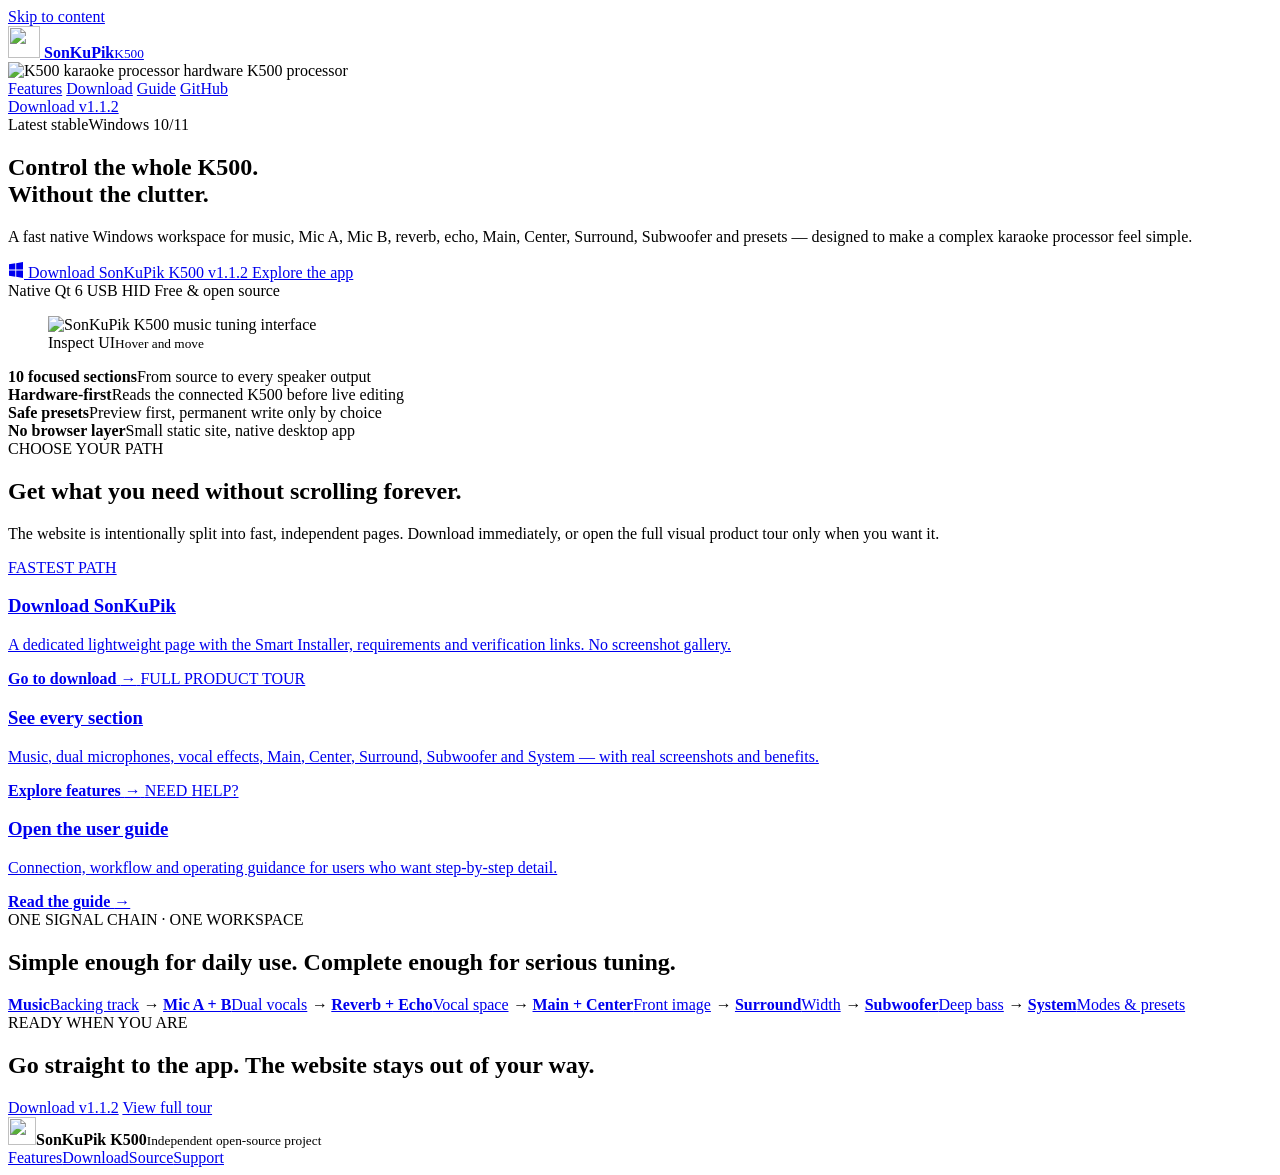
==== site/index.html @ 11680bb4 "docs(release): sync v1.1.2 stable landing fallbacks and public provenance" ====
<!doctype html>
<html lang="en">
<head>
  <meta charset="utf-8">
  <meta name="viewport" content="width=device-width,initial-scale=1">
  <meta name="theme-color" content="#071015">
  <meta name="robots" content="index,follow">
  <meta name="description" content="SonKuPik K500 is a fast native Windows control app for K500 karaoke processors — music, dual microphones, effects, speaker outputs and presets in one clear workflow.">
  <link rel="canonical" href="https://sonkupik-k500.pages.dev/">
  <meta property="og:title" content="SonKuPik K500 — Modern native control for K500">
  <meta property="og:description" content="Control the complete K500 signal chain from one lightweight native Windows app.">
  <meta property="og:type" content="website">
  <meta property="og:url" content="https://sonkupik-k500.pages.dev/">
  <meta property="og:site_name" content="SonKuPik K500">
  <meta property="og:image" content="https://sonkupik-k500.pages.dev/assets/music.webp">
  <meta property="og:image:alt" content="SonKuPik K500 music tuning interface">
  <meta name="twitter:card" content="summary_large_image">
  <meta name="twitter:title" content="SonKuPik K500 — Modern native control for K500">
  <meta name="twitter:description" content="Music, two mic paths, vocal effects, every speaker output and presets — without a browser layer.">
  <meta name="twitter:image" content="https://sonkupik-k500.pages.dev/assets/music.webp">
  <title>SonKuPik K500 — Fast Native Windows Control</title>
  <link rel="icon" href="/favicon.ico" sizes="any">
  <link rel="icon" href="/favicon-32x32.png" type="image/png" sizes="32x32">
  <link rel="apple-touch-icon" href="/apple-touch-icon.png">
  <link rel="preload" as="image" href="/assets/music.webp" type="image/webp" fetchpriority="high">
  <link rel="stylesheet" href="/styles.css">
  <link rel="stylesheet" href="/final.css">
  <script src="/app.js" defer></script>
</head>
<body class="home-page">
  <a class="skip-link" href="#main-content">Skip to content</a>

  <header class="site-header">
    <div class="shell nav-shell">
      <a class="brand" href="/" aria-label="SonKuPik K500 home">
        <img src="/favicon-32x32.png" alt="" width="32" height="32">
        <span><strong>SonKuPik</strong><small>K500</small></span>
      </a>
      <div class="nav-hardware" aria-label="K500 karaoke processor hardware">
        <img src="/assets/k500-device.webp" alt="K500 karaoke processor hardware" width="210" height="72" decoding="async">
        <span>K500 processor</span>
      </div>
      <nav class="nav-links" aria-label="Primary navigation">
        <a href="/features/">Features</a>
        <a href="/download/">Download</a>
        <a href="https://github.com/masarray/k500/blob/main/docs/USER_GUIDE.md">Guide</a>
        <a href="https://github.com/masarray/k500" target="_blank" rel="noreferrer">GitHub</a>
      </nav>
      <a class="button button-small button-primary nav-download" href="/download/windows" data-release-template="Download {tag}">Download v1.1.2</a>
    </div>
  </header>

  <main id="main-content">
    <section class="hero shell">
      <div class="hero-copy">
        <div class="eyebrow live-line"><span class="status-dot"></span><span id="release-label">Latest stable</span><span>Windows 10/11</span></div>
        <h1>Control the whole K500.<br><span>Without the clutter.</span></h1>
        <p class="hero-lead">A fast native Windows workspace for music, Mic A, Mic B, reverb, echo, Main, Center, Surround, Subwoofer and presets — designed to make a complex karaoke processor feel simple.</p>
        <div class="hero-actions">
          <a id="download-setup" class="button button-primary button-hero" href="/download/windows" aria-label="Download SonKuPik K500 v1.1.2 installer for Windows" data-release-aria-template="Download SonKuPik K500 {tag} installer for Windows">
            <svg class="button-icon windows-logo" width="16" height="16" viewBox="0 0 16 16" aria-hidden="true" focusable="false"><path fill="currentColor" d="M1 2.2 7.3 1.3v6.2H1V2.2Zm7.2-1L15 0v7.5H8.2V1.2ZM1 8.5h6.3v6.2L1 13.8V8.5Zm7.2 0H15V16l-6.8-1.2V8.5Z"/></svg>
            <span data-release-template="Download SonKuPik K500 {tag}">Download SonKuPik K500 v1.1.2</span>
          </a>
          <a class="button button-ghost button-hero" href="/features/">Explore the app</a>
        </div>
        <div class="hero-points" aria-label="Product highlights">
          <span>Native Qt 6</span>
          <span>USB HID</span>
          <span>Free & open source</span>
        </div>
      </div>

      <div class="hero-visual" aria-label="SonKuPik K500 application preview">
        <div class="product-zoom" data-product-zoom>
          <figure class="app-shot app-shot-main zoom-source" data-zoom-source tabindex="0" aria-label="SonKuPik K500 interface. Hover and move the pointer to inspect details.">
            <img src="/assets/music.webp" alt="SonKuPik K500 music tuning interface" width="1280" height="800" decoding="async" fetchpriority="high" draggable="false">
            <span class="zoom-lens" data-zoom-lens aria-hidden="true"></span>
            <figcaption class="zoom-hint"><span>Inspect UI</span><small>Hover and move</small></figcaption>
          </figure>
          <div class="zoom-pane" data-zoom-pane aria-hidden="true"></div>
        </div>
      </div>
    </section>

    <section class="proof-strip" aria-label="Why SonKuPik">
      <div class="shell proof-grid">
        <div><strong>10 focused sections</strong><span>From source to every speaker output</span></div>
        <div><strong>Hardware-first</strong><span>Reads the connected K500 before live editing</span></div>
        <div><strong>Safe presets</strong><span>Preview first, permanent write only by choice</span></div>
        <div><strong>No browser layer</strong><span>Small static site, native desktop app</span></div>
      </div>
    </section>

    <section class="section shell quick-paths">
      <div class="section-heading split-heading">
        <div><div class="eyebrow">CHOOSE YOUR PATH</div><h2>Get what you need without scrolling forever.</h2></div>
        <p>The website is intentionally split into fast, independent pages. Download immediately, or open the full visual product tour only when you want it.</p>
      </div>

      <div class="path-grid">
        <a class="path-card path-download" href="/download/">
          <span class="path-kicker">FASTEST PATH</span>
          <h3>Download SonKuPik</h3>
          <p>A dedicated lightweight page with the Smart Installer, requirements and verification links. No screenshot gallery.</p>
          <strong>Go to download <span>→</span></strong>
        </a>
        <a class="path-card" href="/features/">
          <span class="path-kicker">FULL PRODUCT TOUR</span>
          <h3>See every section</h3>
          <p>Music, dual microphones, vocal effects, Main, Center, Surround, Subwoofer and System — with real screenshots and benefits.</p>
          <strong>Explore features <span>→</span></strong>
        </a>
        <a class="path-card" href="https://github.com/masarray/k500/blob/main/docs/USER_GUIDE.md">
          <span class="path-kicker">NEED HELP?</span>
          <h3>Open the user guide</h3>
          <p>Connection, workflow and operating guidance for users who want step-by-step detail.</p>
          <strong>Read the guide <span>→</span></strong>
        </a>
      </div>
    </section>

    <section class="section section-alt value-section">
      <div class="shell">
        <div class="section-heading centered compact-heading">
          <div class="eyebrow">ONE SIGNAL CHAIN · ONE WORKSPACE</div>
          <h2>Simple enough for daily use. Complete enough for serious tuning.</h2>
        </div>
        <div class="signal-flow" aria-label="K500 signal chain controlled by SonKuPik">
          <a href="/features/#source"><strong>Music</strong><span>Backing track</span></a>
          <i>→</i>
          <a href="/features/#source"><strong>Mic A + B</strong><span>Dual vocals</span></a>
          <i>→</i>
          <a href="/features/#effects"><strong>Reverb + Echo</strong><span>Vocal space</span></a>
          <i>→</i>
          <a href="/features/#outputs"><strong>Main + Center</strong><span>Front image</span></a>
          <i>→</i>
          <a href="/features/#outputs"><strong>Surround</strong><span>Width</span></a>
          <i>→</i>
          <a href="/features/#outputs"><strong>Subwoofer</strong><span>Deep bass</span></a>
          <i>→</i>
          <a href="/features/#system"><strong>System</strong><span>Modes & presets</span></a>
        </div>
      </div>
    </section>

    <section class="section shell final-cta">
      <div>
        <div class="eyebrow">READY WHEN YOU ARE</div>
        <h2>Go straight to the app. The website stays out of your way.</h2>
      </div>
      <div class="final-actions">
        <a class="button button-primary" href="/download/windows" data-release-template="Download {tag}">Download v1.1.2</a>
        <a class="button button-ghost" href="/features/">View full tour</a>
      </div>
    </section>
  </main>

  <footer>
    <div class="shell footer-inner">
      <div class="brand footer-brand"><img src="/favicon-32x32.png" alt="" width="28" height="28"><span><strong>SonKuPik K500</strong><small>Independent open-source project</small></span></div>
      <div class="footer-links"><a href="/features/">Features</a><a href="/download/">Download</a><a href="https://github.com/masarray/k500">Source</a><a href="https://github.com/masarray/k500/issues">Support</a></div>
    </div>
  </footer>
</body>
</html>
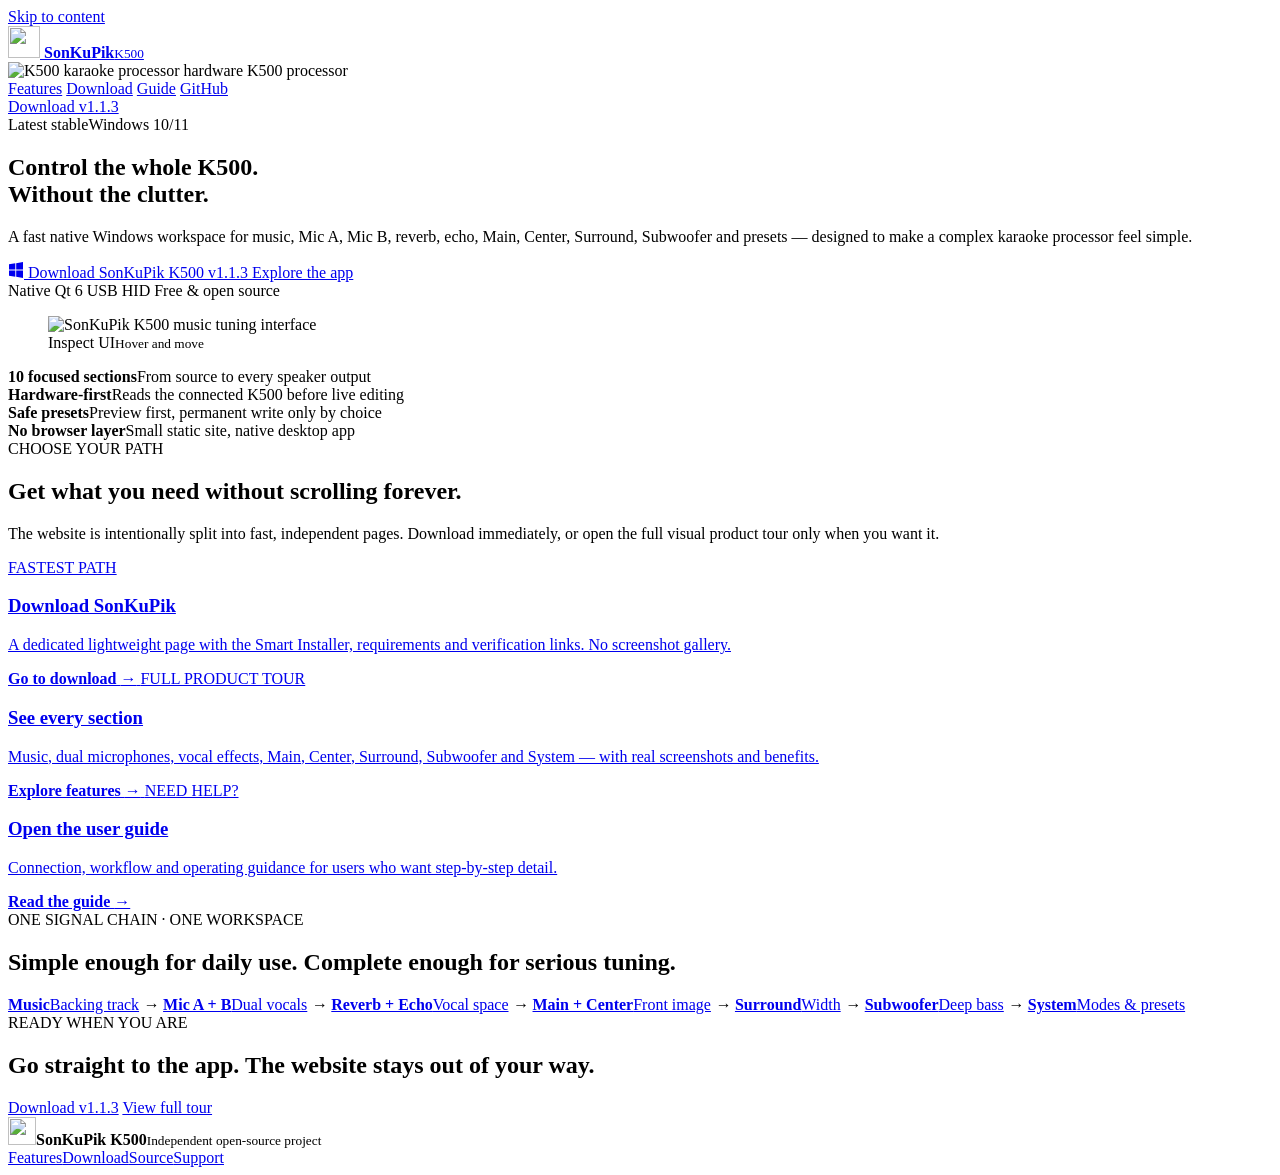
==== commit f92c53a2: "docs(release): synchronize public v1.1.3 stable site and provenance" ====
--- a/site/index.html
+++ b/site/index.html
@@ -46,7 +46,7 @@
         <a href="https://github.com/masarray/k500/blob/main/docs/USER_GUIDE.md">Guide</a>
         <a href="https://github.com/masarray/k500" target="_blank" rel="noreferrer">GitHub</a>
       </nav>
-      <a class="button button-small button-primary nav-download" href="/download/windows" data-release-template="Download {tag}">Download v1.1.2</a>
+      <a class="button button-small button-primary nav-download" href="/download/windows" data-release-template="Download {tag}">Download v1.1.3</a>
     </div>
   </header>
 
@@ -57,9 +57,9 @@
         <h1>Control the whole K500.<br><span>Without the clutter.</span></h1>
         <p class="hero-lead">A fast native Windows workspace for music, Mic A, Mic B, reverb, echo, Main, Center, Surround, Subwoofer and presets — designed to make a complex karaoke processor feel simple.</p>
         <div class="hero-actions">
-          <a id="download-setup" class="button button-primary button-hero" href="/download/windows" aria-label="Download SonKuPik K500 v1.1.2 installer for Windows" data-release-aria-template="Download SonKuPik K500 {tag} installer for Windows">
+          <a id="download-setup" class="button button-primary button-hero" href="/download/windows" aria-label="Download SonKuPik K500 v1.1.3 installer for Windows" data-release-aria-template="Download SonKuPik K500 {tag} installer for Windows">
             <svg class="button-icon windows-logo" width="16" height="16" viewBox="0 0 16 16" aria-hidden="true" focusable="false"><path fill="currentColor" d="M1 2.2 7.3 1.3v6.2H1V2.2Zm7.2-1L15 0v7.5H8.2V1.2ZM1 8.5h6.3v6.2L1 13.8V8.5Zm7.2 0H15V16l-6.8-1.2V8.5Z"/></svg>
-            <span data-release-template="Download SonKuPik K500 {tag}">Download SonKuPik K500 v1.1.2</span>
+            <span data-release-template="Download SonKuPik K500 {tag}">Download SonKuPik K500 v1.1.3</span>
           </a>
           <a class="button button-ghost button-hero" href="/features/">Explore the app</a>
         </div>
@@ -149,7 +149,7 @@
         <h2>Go straight to the app. The website stays out of your way.</h2>
       </div>
       <div class="final-actions">
-        <a class="button button-primary" href="/download/windows" data-release-template="Download {tag}">Download v1.1.2</a>
+        <a class="button button-primary" href="/download/windows" data-release-template="Download {tag}">Download v1.1.3</a>
         <a class="button button-ghost" href="/features/">View full tour</a>
       </div>
     </section>
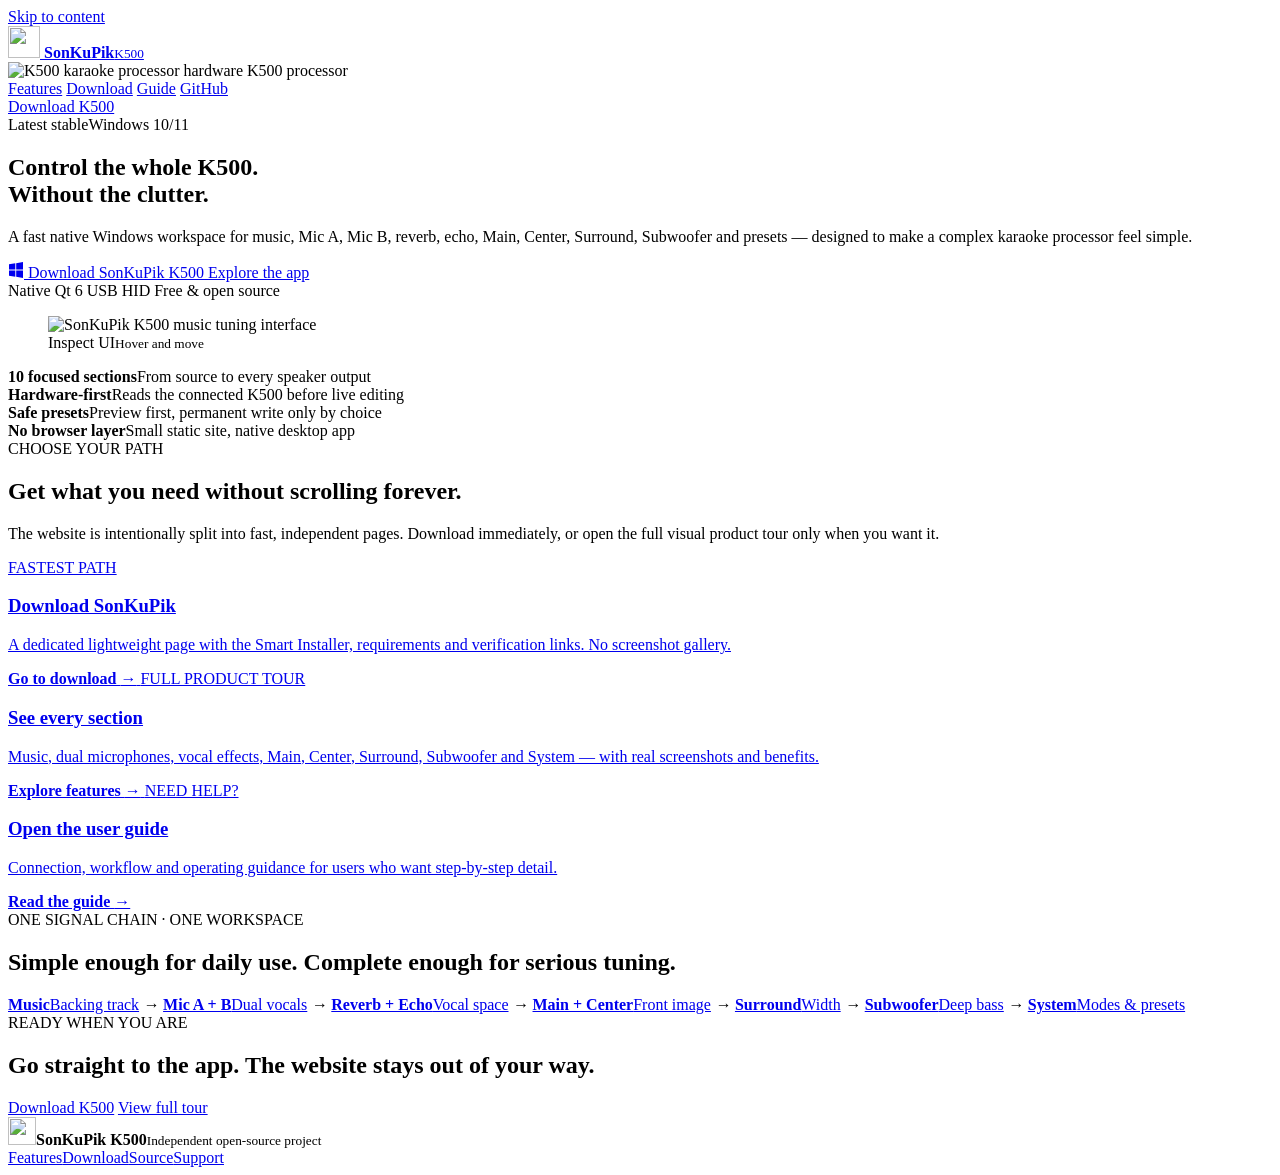
==== commit 3199e514: "fix(landing): render final static download labels on first paint, without async text replacements" ====
--- a/site/index.html
+++ b/site/index.html
@@ -46,7 +46,7 @@
         <a href="https://github.com/masarray/k500/blob/main/docs/USER_GUIDE.md">Guide</a>
         <a href="https://github.com/masarray/k500" target="_blank" rel="noreferrer">GitHub</a>
       </nav>
-      <a class="button button-small button-primary nav-download" href="/download/windows" data-release-template="Download {tag}">Download v1.1.3</a>
+      <a class="button button-small button-primary nav-download" href="/download/windows-preferred" data-release-preferred >Download K500</a>
     </div>
   </header>
 
@@ -57,9 +57,9 @@
         <h1>Control the whole K500.<br><span>Without the clutter.</span></h1>
         <p class="hero-lead">A fast native Windows workspace for music, Mic A, Mic B, reverb, echo, Main, Center, Surround, Subwoofer and presets — designed to make a complex karaoke processor feel simple.</p>
         <div class="hero-actions">
-          <a id="download-setup" class="button button-primary button-hero" href="/download/windows" aria-label="Download SonKuPik K500 v1.1.3 installer for Windows" data-release-aria-template="Download SonKuPik K500 {tag} installer for Windows">
+          <a id="download-setup" class="button button-primary button-hero" href="/download/windows-preferred" data-release-preferred aria-label="Download the latest stable SonKuPik K500 installer for Windows">
             <svg class="button-icon windows-logo" width="16" height="16" viewBox="0 0 16 16" aria-hidden="true" focusable="false"><path fill="currentColor" d="M1 2.2 7.3 1.3v6.2H1V2.2Zm7.2-1L15 0v7.5H8.2V1.2ZM1 8.5h6.3v6.2L1 13.8V8.5Zm7.2 0H15V16l-6.8-1.2V8.5Z"/></svg>
-            <span data-release-template="Download SonKuPik K500 {tag}">Download SonKuPik K500 v1.1.3</span>
+            <span >Download SonKuPik K500</span>
           </a>
           <a class="button button-ghost button-hero" href="/features/">Explore the app</a>
         </div>
@@ -149,7 +149,7 @@
         <h2>Go straight to the app. The website stays out of your way.</h2>
       </div>
       <div class="final-actions">
-        <a class="button button-primary" href="/download/windows" data-release-template="Download {tag}">Download v1.1.3</a>
+        <a class="button button-primary" href="/download/windows-preferred" data-release-preferred >Download K500</a>
         <a class="button button-ghost" href="/features/">View full tour</a>
       </div>
     </section>
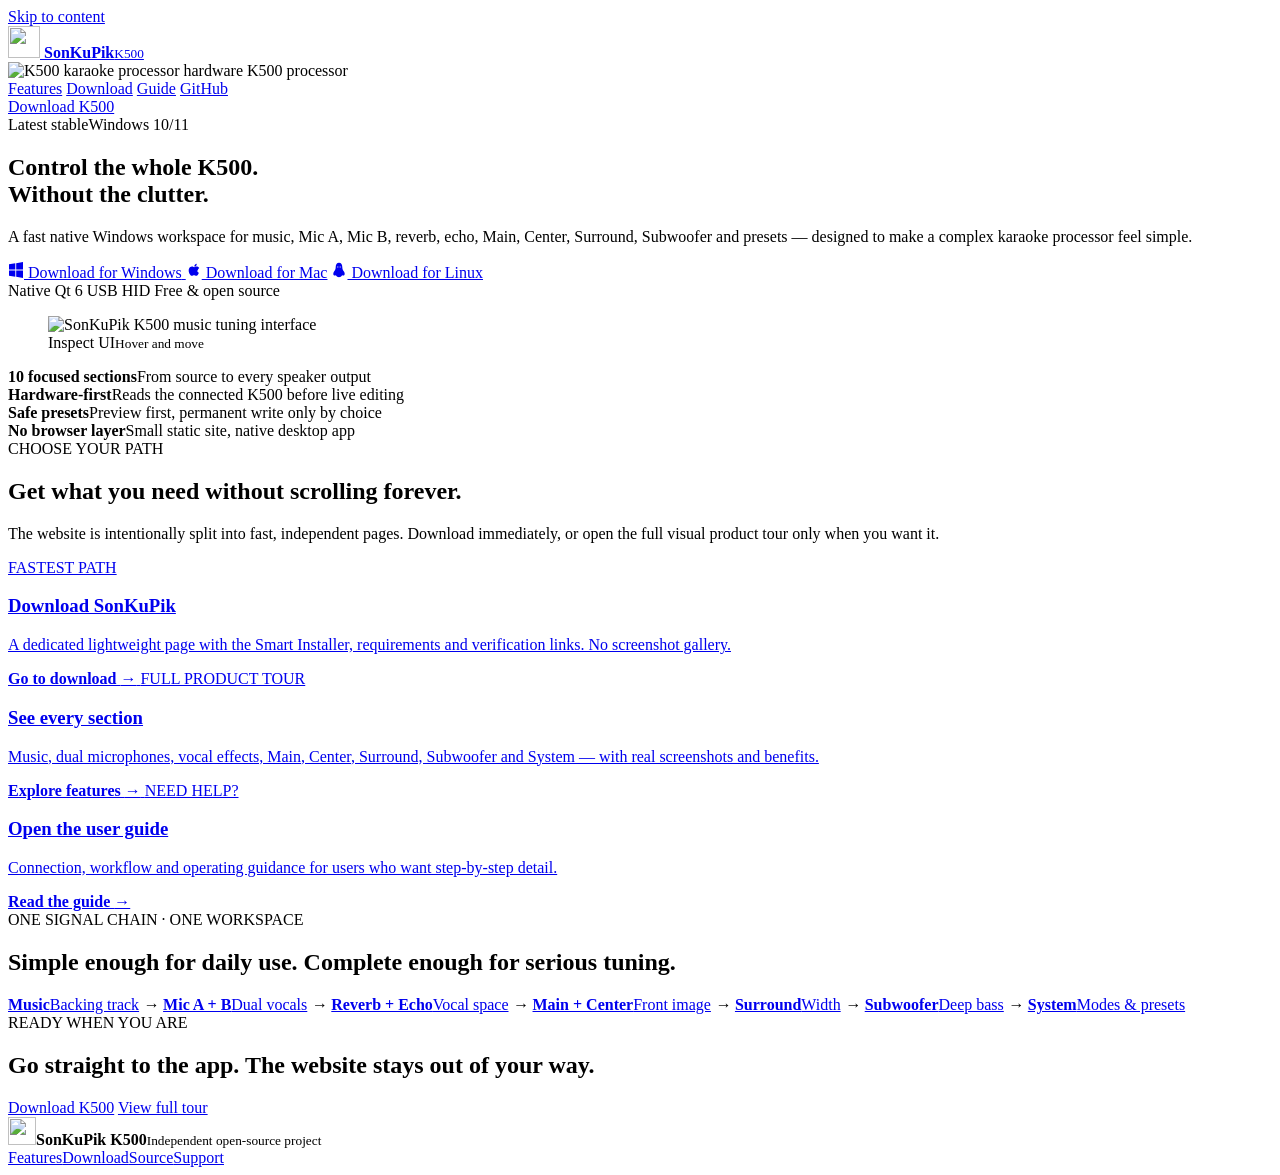
==== commit 83e776eb: "feat(distribution): Windows verified ZIP, cross-platform HID transport, Mac/Linux packages and three" ====
--- a/site/index.html
+++ b/site/index.html
@@ -59,9 +59,10 @@
         <div class="hero-actions">
           <a id="download-setup" class="button button-primary button-hero" href="/download/windows-preferred" data-release-preferred aria-label="Download the latest stable SonKuPik K500 installer for Windows">
             <svg class="button-icon windows-logo" width="16" height="16" viewBox="0 0 16 16" aria-hidden="true" focusable="false"><path fill="currentColor" d="M1 2.2 7.3 1.3v6.2H1V2.2Zm7.2-1L15 0v7.5H8.2V1.2ZM1 8.5h6.3v6.2L1 13.8V8.5Zm7.2 0H15V16l-6.8-1.2V8.5Z"/></svg>
-            <span >Download SonKuPik K500</span>
+            <span>Download for Windows</span>
           </a>
-          <a class="button button-ghost button-hero" href="/features/">Explore the app</a>
+          <a class="button button-ghost button-hero" href="/download/macos" data-release-macos><svg class="button-icon" width="16" height="16" viewBox="0 0 24 24" aria-hidden="true"><path fill="currentColor" d="M17.7 12.8c0-2.6 2.1-3.8 2.2-3.9-1.2-1.8-3.1-2.1-3.8-2.1-1.6-.2-3.1.9-3.9.9-.8 0-2-.9-3.3-.9-1.7.1-3.3 1-4.1 2.4-1.7 2.9-.4 7.1 1.2 9.4.8 1.1 1.7 2.3 2.9 2.2 1.2 0 1.6-.8 3.1-.8s1.9.8 3.2.8c1.3 0 2.1-1.1 2.9-2.2.9-1.2 1.3-2.3 1.3-2.3s-2.7-1-2.7-3.5ZM15.3 5.5c.6-.7.9-1.7.8-2.7-1 .1-2 .6-2.7 1.3-.6.7-1 1.7-.9 2.6 1 .1 2-.5 2.8-1.2Z"/></svg> Download for Mac</a>
+          <a class="button button-ghost button-hero" href="/download/linux" data-release-linux><svg class="button-icon" width="16" height="16" viewBox="0 0 24 24" aria-hidden="true"><path fill="currentColor" d="M12 1c-3.3 0-5 2.8-5 7.3 0 2.1-.7 3.5-2.4 6.1-1.3 2.2-1.7 4.5-.4 5.5.8.6 1.9.5 3-.1 1.2 2 2.8 3 4.8 3s3.6-1 4.8-3c1.1.6 2.2.7 3 .1 1.3-1 .9-3.3-.4-5.5-1.7-2.6-2.4-4-2.4-6.1C17 3.8 15.3 1 12 1Zm-1.7 5.5c.4 0 .7.4.7 1s-.3 1-.7 1-.7-.4-.7-1 .3-1 .7-1Zm3.4 0c.4 0 .7.4.7 1s-.3 1-.7 1-.7-.4-.7-1 .3-1 .7-1Z"/></svg> Download for Linux</a>
         </div>
         <div class="hero-points" aria-label="Product highlights">
           <span>Native Qt 6</span>
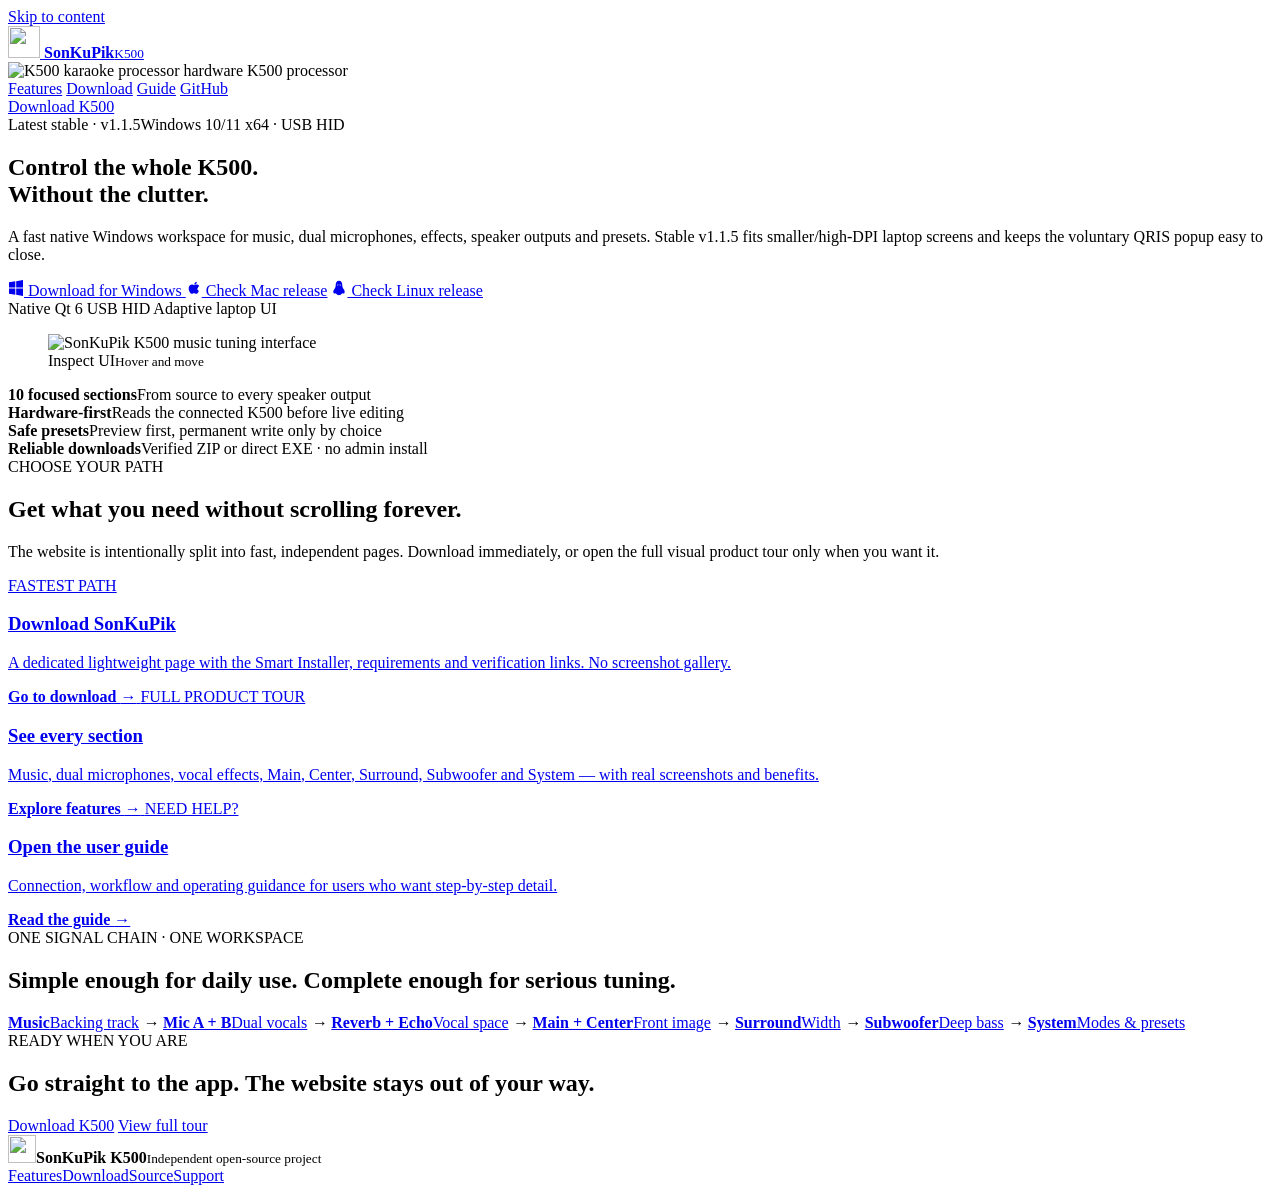
==== commit 3b3502c5: "docs(site): sync v1.1.5 landing, download fallback, README and user guide" ====
--- a/site/index.html
+++ b/site/index.html
@@ -53,21 +53,21 @@
   <main id="main-content">
     <section class="hero shell">
       <div class="hero-copy">
-        <div class="eyebrow live-line"><span class="status-dot"></span><span id="release-label">Latest stable</span><span>Windows 10/11</span></div>
+        <div class="eyebrow live-line"><span class="status-dot"></span><span id="release-label">Latest stable · v1.1.5</span><span>Windows 10/11 x64 · USB HID</span></div>
         <h1>Control the whole K500.<br><span>Without the clutter.</span></h1>
-        <p class="hero-lead">A fast native Windows workspace for music, Mic A, Mic B, reverb, echo, Main, Center, Surround, Subwoofer and presets — designed to make a complex karaoke processor feel simple.</p>
+        <p class="hero-lead">A fast native Windows workspace for music, dual microphones, effects, speaker outputs and presets. Stable v1.1.5 fits smaller/high-DPI laptop screens and keeps the voluntary QRIS popup easy to close.</p>
         <div class="hero-actions">
           <a id="download-setup" class="button button-primary button-hero" href="/download/windows-preferred" data-release-preferred aria-label="Download the latest stable SonKuPik K500 installer for Windows">
             <svg class="button-icon windows-logo" width="16" height="16" viewBox="0 0 16 16" aria-hidden="true" focusable="false"><path fill="currentColor" d="M1 2.2 7.3 1.3v6.2H1V2.2Zm7.2-1L15 0v7.5H8.2V1.2ZM1 8.5h6.3v6.2L1 13.8V8.5Zm7.2 0H15V16l-6.8-1.2V8.5Z"/></svg>
             <span>Download for Windows</span>
           </a>
-          <a class="button button-ghost button-hero" href="/download/macos" data-release-macos><svg class="button-icon" width="16" height="16" viewBox="0 0 24 24" aria-hidden="true"><path fill="currentColor" d="M17.7 12.8c0-2.6 2.1-3.8 2.2-3.9-1.2-1.8-3.1-2.1-3.8-2.1-1.6-.2-3.1.9-3.9.9-.8 0-2-.9-3.3-.9-1.7.1-3.3 1-4.1 2.4-1.7 2.9-.4 7.1 1.2 9.4.8 1.1 1.7 2.3 2.9 2.2 1.2 0 1.6-.8 3.1-.8s1.9.8 3.2.8c1.3 0 2.1-1.1 2.9-2.2.9-1.2 1.3-2.3 1.3-2.3s-2.7-1-2.7-3.5ZM15.3 5.5c.6-.7.9-1.7.8-2.7-1 .1-2 .6-2.7 1.3-.6.7-1 1.7-.9 2.6 1 .1 2-.5 2.8-1.2Z"/></svg> Download for Mac</a>
-          <a class="button button-ghost button-hero" href="/download/linux" data-release-linux><svg class="button-icon" width="16" height="16" viewBox="0 0 24 24" aria-hidden="true"><path fill="currentColor" d="M12 1c-3.3 0-5 2.8-5 7.3 0 2.1-.7 3.5-2.4 6.1-1.3 2.2-1.7 4.5-.4 5.5.8.6 1.9.5 3-.1 1.2 2 2.8 3 4.8 3s3.6-1 4.8-3c1.1.6 2.2.7 3 .1 1.3-1 .9-3.3-.4-5.5-1.7-2.6-2.4-4-2.4-6.1C17 3.8 15.3 1 12 1Zm-1.7 5.5c.4 0 .7.4.7 1s-.3 1-.7 1-.7-.4-.7-1 .3-1 .7-1Zm3.4 0c.4 0 .7.4.7 1s-.3 1-.7 1-.7-.4-.7-1 .3-1 .7-1Z"/></svg> Download for Linux</a>
+          <a class="button button-ghost button-hero" href="/download/macos" data-release-macos><svg class="button-icon" width="16" height="16" viewBox="0 0 24 24" aria-hidden="true"><path fill="currentColor" d="M17.7 12.8c0-2.6 2.1-3.8 2.2-3.9-1.2-1.8-3.1-2.1-3.8-2.1-1.6-.2-3.1.9-3.9.9-.8 0-2-.9-3.3-.9-1.7.1-3.3 1-4.1 2.4-1.7 2.9-.4 7.1 1.2 9.4.8 1.1 1.7 2.3 2.9 2.2 1.2 0 1.6-.8 3.1-.8s1.9.8 3.2.8c1.3 0 2.1-1.1 2.9-2.2.9-1.2 1.3-2.3 1.3-2.3s-2.7-1-2.7-3.5ZM15.3 5.5c.6-.7.9-1.7.8-2.7-1 .1-2 .6-2.7 1.3-.6.7-1 1.7-.9 2.6 1 .1 2-.5 2.8-1.2Z"/></svg> Check Mac release</a>
+          <a class="button button-ghost button-hero" href="/download/linux" data-release-linux><svg class="button-icon" width="16" height="16" viewBox="0 0 24 24" aria-hidden="true"><path fill="currentColor" d="M12 1c-3.3 0-5 2.8-5 7.3 0 2.1-.7 3.5-2.4 6.1-1.3 2.2-1.7 4.5-.4 5.5.8.6 1.9.5 3-.1 1.2 2 2.8 3 4.8 3s3.6-1 4.8-3c1.1.6 2.2.7 3 .1 1.3-1 .9-3.3-.4-5.5-1.7-2.6-2.4-4-2.4-6.1C17 3.8 15.3 1 12 1Zm-1.7 5.5c.4 0 .7.4.7 1s-.3 1-.7 1-.7-.4-.7-1 .3-1 .7-1Zm3.4 0c.4 0 .7.4.7 1s-.3 1-.7 1-.7-.4-.7-1 .3-1 .7-1Z"/></svg> Check Linux release</a>
         </div>
         <div class="hero-points" aria-label="Product highlights">
           <span>Native Qt 6</span>
           <span>USB HID</span>
-          <span>Free & open source</span>
+          <span>Adaptive laptop UI</span>
         </div>
       </div>
 
@@ -88,7 +88,7 @@
         <div><strong>10 focused sections</strong><span>From source to every speaker output</span></div>
         <div><strong>Hardware-first</strong><span>Reads the connected K500 before live editing</span></div>
         <div><strong>Safe presets</strong><span>Preview first, permanent write only by choice</span></div>
-        <div><strong>No browser layer</strong><span>Small static site, native desktop app</span></div>
+        <div><strong>Reliable downloads</strong><span>Verified ZIP or direct EXE · no admin install</span></div>
       </div>
     </section>
 
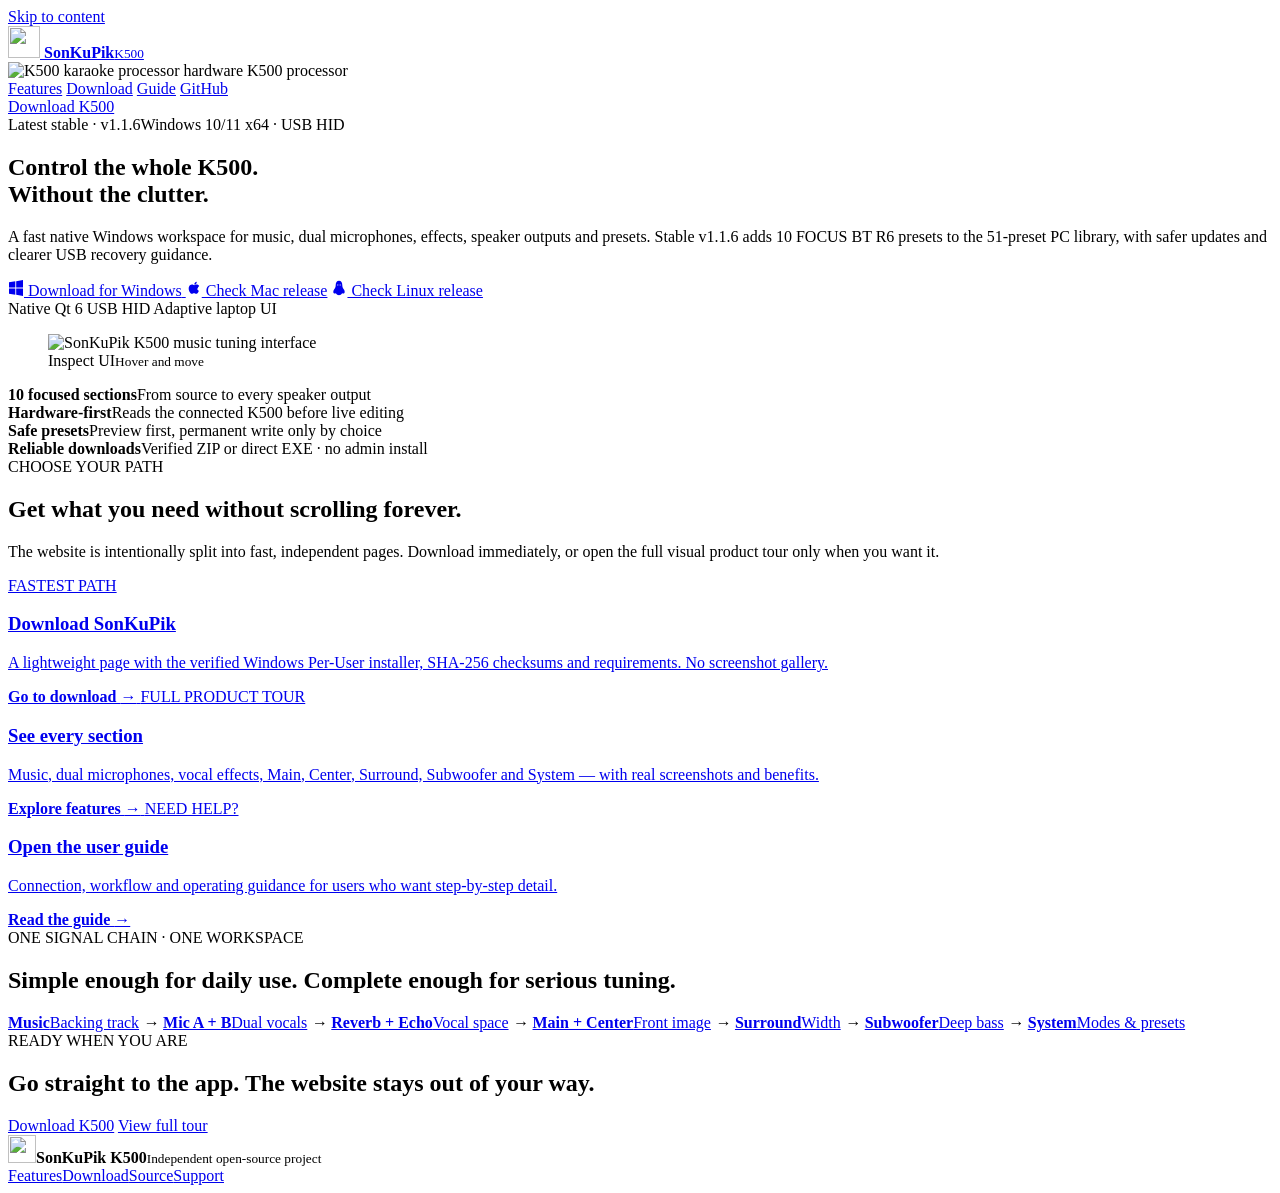
==== commit f919bb88: "docs(site): reflect v1.1.6 stable and bundled FOCUS bank on home page" ====
--- a/site/index.html
+++ b/site/index.html
@@ -53,9 +53,9 @@
   <main id="main-content">
     <section class="hero shell">
       <div class="hero-copy">
-        <div class="eyebrow live-line"><span class="status-dot"></span><span id="release-label">Latest stable · v1.1.5</span><span>Windows 10/11 x64 · USB HID</span></div>
+        <div class="eyebrow live-line"><span class="status-dot"></span><span id="release-label">Latest stable · v1.1.6</span><span>Windows 10/11 x64 · USB HID</span></div>
         <h1>Control the whole K500.<br><span>Without the clutter.</span></h1>
-        <p class="hero-lead">A fast native Windows workspace for music, dual microphones, effects, speaker outputs and presets. Stable v1.1.5 fits smaller/high-DPI laptop screens and keeps the voluntary QRIS popup easy to close.</p>
+        <p class="hero-lead">A fast native Windows workspace for music, dual microphones, effects, speaker outputs and presets. Stable v1.1.6 adds 10 FOCUS BT R6 presets to the 51-preset PC library, with safer updates and clearer USB recovery guidance.</p>
         <div class="hero-actions">
           <a id="download-setup" class="button button-primary button-hero" href="/download/windows-preferred" data-release-preferred aria-label="Download the latest stable SonKuPik K500 installer for Windows">
             <svg class="button-icon windows-logo" width="16" height="16" viewBox="0 0 16 16" aria-hidden="true" focusable="false"><path fill="currentColor" d="M1 2.2 7.3 1.3v6.2H1V2.2Zm7.2-1L15 0v7.5H8.2V1.2ZM1 8.5h6.3v6.2L1 13.8V8.5Zm7.2 0H15V16l-6.8-1.2V8.5Z"/></svg>
@@ -102,7 +102,7 @@
         <a class="path-card path-download" href="/download/">
           <span class="path-kicker">FASTEST PATH</span>
           <h3>Download SonKuPik</h3>
-          <p>A dedicated lightweight page with the Smart Installer, requirements and verification links. No screenshot gallery.</p>
+          <p>A lightweight page with the verified Windows Per-User installer, SHA-256 checksums and requirements. No screenshot gallery.</p>
           <strong>Go to download <span>→</span></strong>
         </a>
         <a class="path-card" href="/features/">
